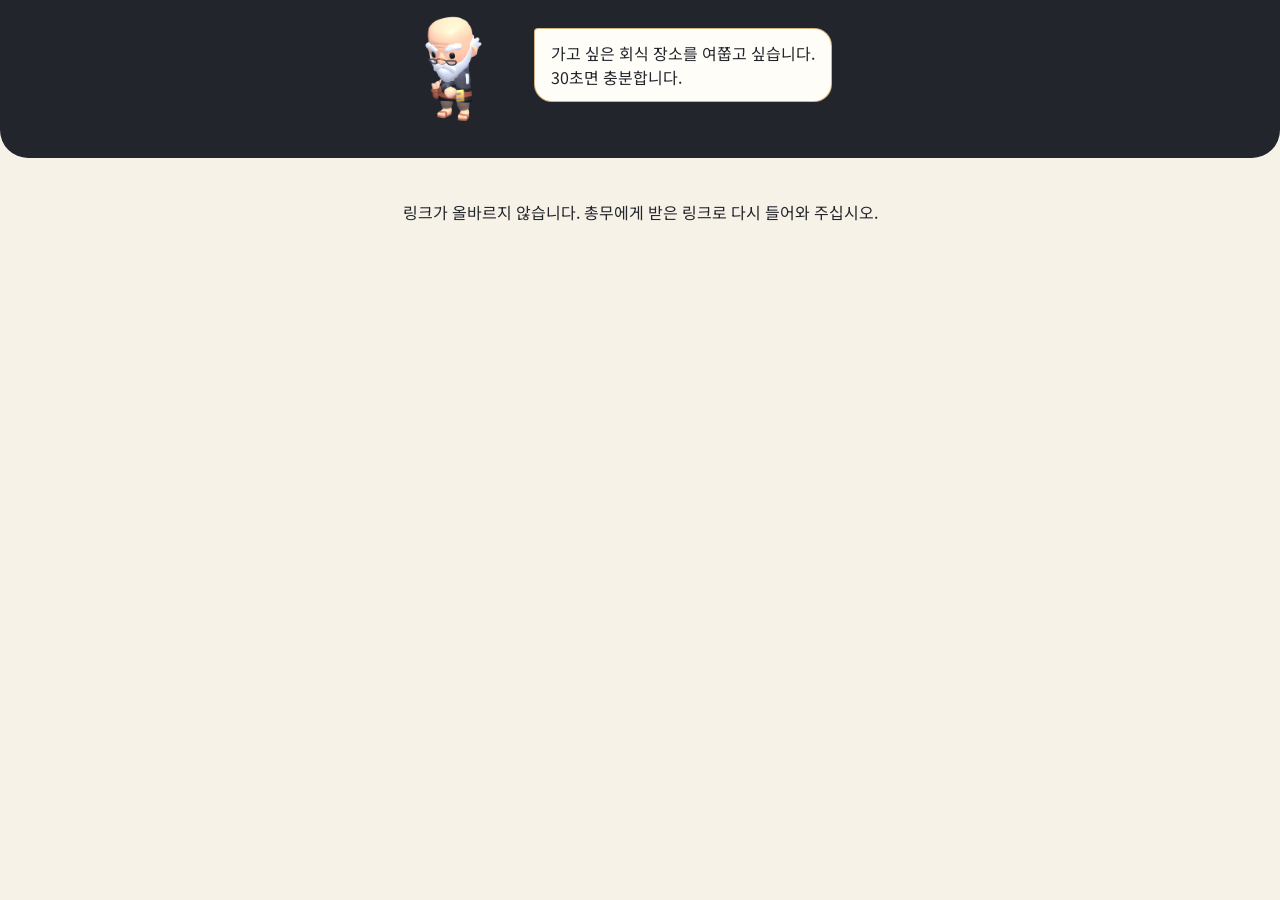
==== index.html @ ac0e4a7c "투표 페이지 올리기 (cf5c670)" ====
<!doctype html>
<html lang="ko">
<head>
  <meta charset="utf-8">
  <meta name="viewport" content="width=device-width, initial-scale=1, viewport-fit=cover">
  <meta name="robots" content="noindex">
  <meta name="theme-color" content="#23252C">
  <title>회식 장소 투표 · 찾아줘 회식장소</title>
  <link rel="preconnect" href="https://fonts.googleapis.com">
  <link rel="preconnect" href="https://fonts.gstatic.com" crossorigin>
  <link href="https://fonts.googleapis.com/css2?family=Noto+Sans+KR:wght@400;500;700;800&display=swap" rel="stylesheet">
  <link rel="stylesheet" href="style.css">
</head>
<body>
  <header class="top">
    <div class="top-inner">
      <img src="img/greet.png" alt="김총무" class="butler" width="150" height="150">
      <div class="bubble" id="greeting">가고 싶은 회식 장소를 여쭙고 싶습니다.<br>30초면 충분합니다.</div>
    </div>
  </header>

  <main>
    <p class="event" id="event-info" hidden></p>
    <p class="demo" id="demo-banner" hidden>데모 모드입니다. 응답은 저장되지 않습니다.</p>

    <!-- 투표 화면 (광고 없음) -->
    <form id="vote-form" hidden>
      <section>
        <h2>가고 싶은 곳 <span class="hint">1~3곳 골라 주십시오</span></h2>
        <div class="places" id="places"></div>
      </section>
      <section>
        <h2>못 드시는 것·알레르기</h2>
        <div class="chips" id="allergies"></div>
      </section>

      <div class="notice">
        <strong>익명 집계입니다.</strong>
        이름을 묻지 않고, 누가 무엇을 골랐는지도 저장하지 않습니다.
        총무에게는 가게별 합계만 보입니다.
      </div>

      <button type="submit" class="primary" id="submit">투표하기</button>
      <p class="error" id="error" role="alert" hidden></p>
    </form>

    <!-- 안내 (링크 오류·마감) -->
    <section id="closed" class="center" hidden>
      <p id="closed-text">링크가 올바르지 않거나 투표가 끝났습니다.</p>
    </section>

    <!-- 완료 화면: 광고는 여기에만 -->
    <section id="done" class="center" hidden>
      <img src="img/cheer.png" alt="" class="butler-big" width="220" height="220">
      <h2 class="done-title">고맙습니다!</h2>
      <p>골라 주신 곳은 합계로만 총무에게 전하겠습니다.<br>맛있는 곳으로 모시겠습니다.</p>
      <div class="ad-slot" id="ad-slot" aria-label="광고">
        <span class="ad-label">광고</span>
      </div>
    </section>
  </main>

  <script src="config.js" onerror="window.HOESIK_CONFIG = window.HOESIK_CONFIG || {}"></script>
  <script src="vote.js"></script>
</body>
</html>
---- style.css ----
:root {
  --ivory: #F7F2E8;
  --card: #FFFDF8;
  --border: #E4DACB;
  --navy: #23252C;
  --burgundy: #8E2A23;
  --sub: #6B6257;
  --gold: #B8862F;
}

* { box-sizing: border-box; }

html, body {
  margin: 0;
  background: var(--ivory);
  color: var(--navy);
  font-family: "Noto Sans KR", system-ui, -apple-system, "Apple SD Gothic Neo", sans-serif;
  -webkit-text-size-adjust: 100%;
}

.top {
  background: var(--navy);
  border-radius: 0 0 28px 28px;
  padding: env(safe-area-inset-top) 16px 8px;
}
.top-inner {
  max-width: 520px;
  margin: 0 auto;
  display: flex;
  align-items: flex-end;
  gap: 4px;
}
.butler { width: 150px; height: 150px; flex: none; }
.bubble {
  background: var(--card);
  border: 1px solid rgba(184, 134, 47, 0.6);
  border-radius: 4px 18px 18px 18px;
  padding: 12px 16px;
  line-height: 1.5;
  margin-bottom: 48px;
}

main {
  max-width: 520px;
  margin: 0 auto;
  padding: 20px 16px 40px;
}

.event { font-weight: 700; font-size: 18px; margin: 0 0 8px; }
.demo {
  background: #fff4dc;
  border: 1px solid var(--gold);
  border-radius: 10px;
  padding: 10px 12px;
  font-size: 14px;
}

section { margin-top: 22px; }
h2 { font-size: 17px; margin: 0 0 10px; }
.hint { font-size: 13px; color: var(--sub); font-weight: 400; margin-left: 4px; }

.chips { display: flex; flex-wrap: wrap; gap: 8px; }
.chip {
  min-height: 44px;
  padding: 8px 16px;
  border-radius: 22px;
  border: 1px solid var(--border);
  background: var(--card);
  color: var(--navy);
  font: inherit;
  font-size: 15px;
  cursor: pointer;
}
.chip[aria-pressed="true"] { background: var(--navy); border-color: var(--navy); color: #fff; }
.chip.avoid[aria-pressed="true"] { background: var(--burgundy); border-color: var(--burgundy); }

/* 후보 가게 카드 */
.places { display: flex; flex-direction: column; gap: 10px; }
.place {
  background: var(--card);
  border: 1px solid var(--border);
  border-radius: 14px;
  overflow: hidden;
}
.place.on { border-color: var(--navy); box-shadow: 0 0 0 1px var(--navy); }
.place-pick {
  width: 100%;
  min-height: 64px;
  display: flex;
  align-items: center;
  gap: 12px;
  padding: 12px 16px;
  border: 0;
  background: transparent;
  color: var(--navy);
  font: inherit;
  text-align: left;
  cursor: pointer;
}
.place-check {
  flex: none;
  width: 24px;
  height: 24px;
  border-radius: 50%;
  border: 2px solid var(--border);
  display: flex;
  align-items: center;
  justify-content: center;
  color: #fff;
  font-size: 14px;
  font-weight: 700;
}
.place-pick[aria-pressed="true"] .place-check { background: var(--navy); border-color: var(--navy); }
.place-pick[aria-pressed="true"] .place-check::after { content: "✓"; }
.place-body { display: flex; flex-direction: column; gap: 2px; min-width: 0; }
.place-name { font-size: 16px; font-weight: 700; overflow-wrap: anywhere; }
.place-meta { font-size: 13px; color: var(--sub); }
.place-link {
  display: block;
  padding: 10px 16px;
  border-top: 1px solid var(--border);
  font-size: 14px;
  color: var(--burgundy);
  text-decoration: none;
}
.place-link::after { content: " ↗"; }

.notice {
  margin-top: 26px;
  background: var(--card);
  border: 1px solid var(--border);
  border-radius: 14px;
  padding: 14px 16px;
  font-size: 14px;
  line-height: 1.6;
  color: var(--sub);
}
.notice strong { color: var(--navy); display: block; margin-bottom: 2px; }

.primary {
  margin-top: 20px;
  width: 100%;
  min-height: 54px;
  border: 0;
  border-radius: 14px;
  background: var(--burgundy);
  color: #fff;
  font: inherit;
  font-size: 17px;
  font-weight: 700;
  cursor: pointer;
}
.primary:disabled { opacity: 0.5; cursor: default; }

.error { color: var(--burgundy); font-size: 14px; }
.center { text-align: center; line-height: 1.6; }
.butler-big { width: 220px; height: 220px; }
.done-title { font-size: 26px; margin: 4px 0 6px; }

.ad-slot {
  margin: 28px auto 0;
  min-height: 100px;
  border: 1px dashed var(--border);
  border-radius: 12px;
  display: flex;
  flex-direction: column;
  align-items: center;
  justify-content: center;
  background: var(--card);
}
.ad-label { font-size: 12px; color: var(--sub); }
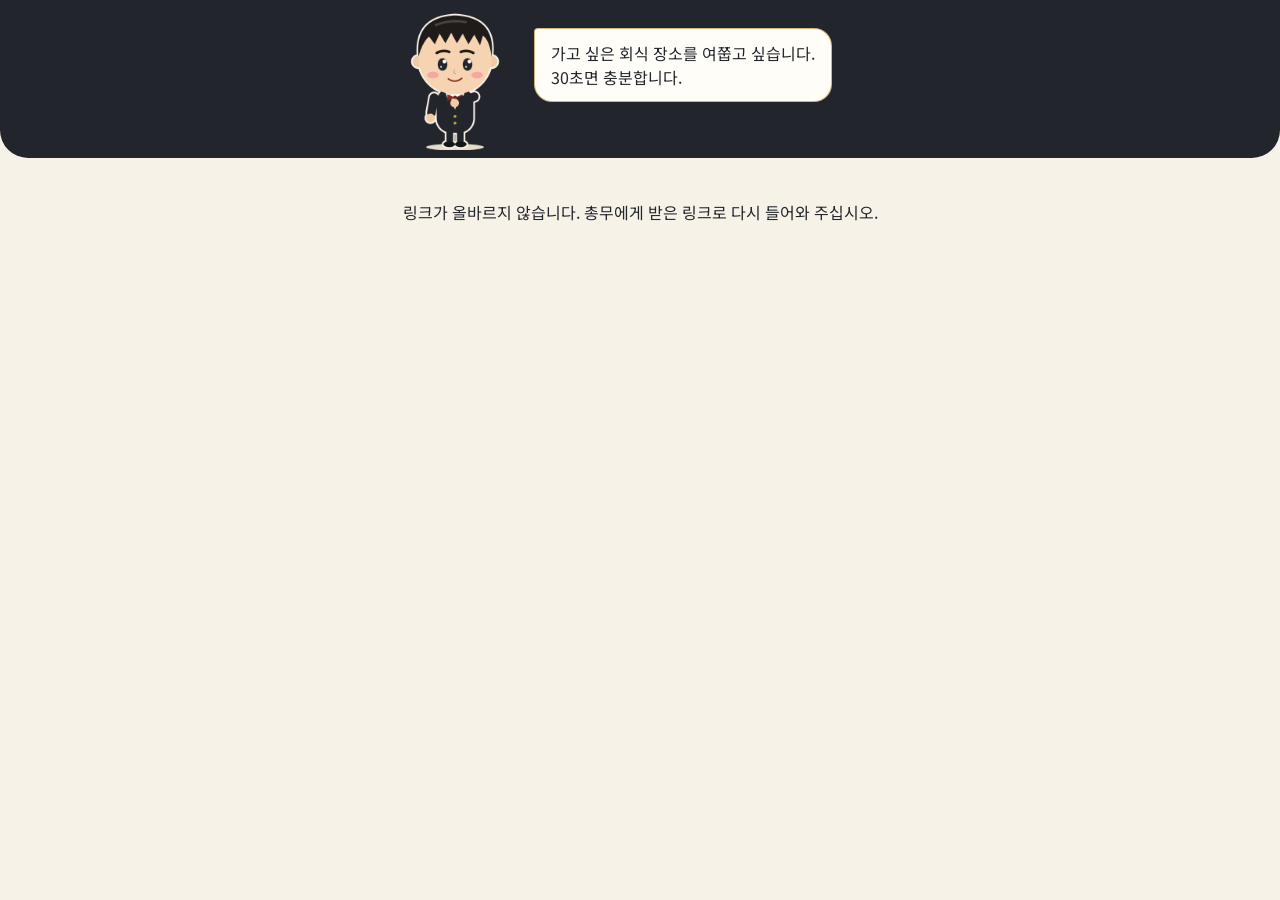
==== commit c923b6be: "투표 페이지 올리기 (cf5c670)" ====
--- a/index.html
+++ b/index.html
@@ -9,7 +9,7 @@
   <link rel="preconnect" href="https://fonts.googleapis.com">
   <link rel="preconnect" href="https://fonts.gstatic.com" crossorigin>
   <link href="https://fonts.googleapis.com/css2?family=Noto+Sans+KR:wght@400;500;700;800&display=swap" rel="stylesheet">
-  <link rel="stylesheet" href="style.css">
+  <link rel="stylesheet" href="style.css?v=20261101211033">
 </head>
 <body>
   <header class="top">
@@ -60,7 +60,7 @@
     </section>
   </main>
 
-  <script src="config.js" onerror="window.HOESIK_CONFIG = window.HOESIK_CONFIG || {}"></script>
-  <script src="vote.js"></script>
+  <script src="config.js?v=20261101211033" onerror="window.HOESIK_CONFIG = window.HOESIK_CONFIG || {}"></script>
+  <script src="vote.js?v=20261101211033"></script>
 </body>
 </html>
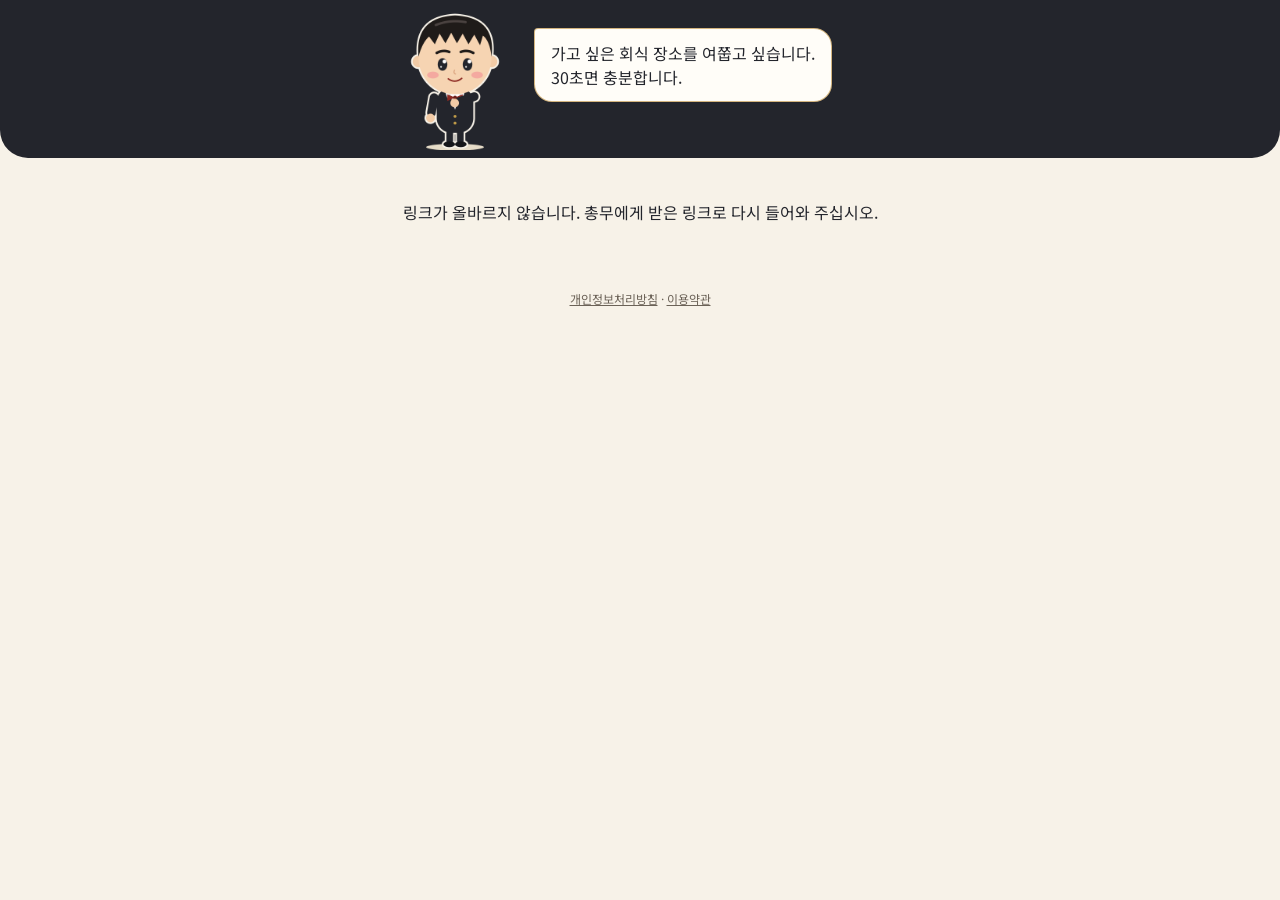
==== commit 3c0dd36e: "투표 페이지 올리기 (698a959)" ====
--- a/index.html
+++ b/index.html
@@ -9,12 +9,12 @@
   <link rel="preconnect" href="https://fonts.googleapis.com">
   <link rel="preconnect" href="https://fonts.gstatic.com" crossorigin>
   <link href="https://fonts.googleapis.com/css2?family=Noto+Sans+KR:wght@400;500;700;800&display=swap" rel="stylesheet">
-  <link rel="stylesheet" href="style.css?v=20261101211033">
+  <link rel="stylesheet" href="style.css?v=d63ca674fc">
 </head>
 <body>
   <header class="top">
     <div class="top-inner">
-      <img src="img/greet.png" alt="김총무" class="butler" width="150" height="150">
+      <img src="img/greet.png?v=d63ca674fc" alt="김총무" class="butler" width="150" height="150">
       <div class="bubble" id="greeting">가고 싶은 회식 장소를 여쭙고 싶습니다.<br>30초면 충분합니다.</div>
     </div>
   </header>
@@ -51,7 +51,7 @@
 
     <!-- 완료 화면: 광고는 여기에만 -->
     <section id="done" class="center" hidden>
-      <img src="img/cheer.png" alt="" class="butler-big" width="220" height="220">
+      <img src="img/cheer.png?v=d63ca674fc" alt="" class="butler-big" width="220" height="220">
       <h2 class="done-title">고맙습니다!</h2>
       <p>골라 주신 곳은 합계로만 총무에게 전하겠습니다.<br>맛있는 곳으로 모시겠습니다.</p>
       <div class="ad-slot" id="ad-slot" aria-label="광고">
@@ -60,7 +60,11 @@
     </section>
   </main>
 
-  <script src="config.js?v=20261101211033" onerror="window.HOESIK_CONFIG = window.HOESIK_CONFIG || {}"></script>
-  <script src="vote.js?v=20261101211033"></script>
+  <footer class="legal-links">
+    <a href="privacy.html">개인정보처리방침</a> · <a href="terms.html">이용약관</a>
+  </footer>
+
+  <script src="config.js?v=d63ca674fc" onerror="window.HOESIK_CONFIG = window.HOESIK_CONFIG || {}"></script>
+  <script src="vote.js?v=d63ca674fc"></script>
 </body>
 </html>
--- a/style.css
+++ b/style.css
@@ -115,14 +115,16 @@
 .place-body { display: flex; flex-direction: column; gap: 2px; min-width: 0; }
 .place-name { font-size: 16px; font-weight: 700; overflow-wrap: anywhere; }
 .place-meta { font-size: 13px; color: var(--sub); }
+.place-links { display: flex; border-top: 1px solid var(--border); }
 .place-link {
+  flex: 1;
   display: block;
   padding: 10px 16px;
-  border-top: 1px solid var(--border);
   font-size: 14px;
   color: var(--burgundy);
   text-decoration: none;
 }
+.place-link + .place-link { border-left: 1px solid var(--border); }
 .place-link::after { content: " ↗"; }
 
 .notice {
@@ -169,3 +171,11 @@
   background: var(--card);
 }
 .ad-label { font-size: 12px; color: var(--sub); }
+
+.legal-links {
+  text-align: center;
+  font-size: 12px;
+  color: var(--sub);
+  padding: 8px 16px calc(env(safe-area-inset-bottom) + 20px);
+}
+.legal-links a { color: var(--sub); }
